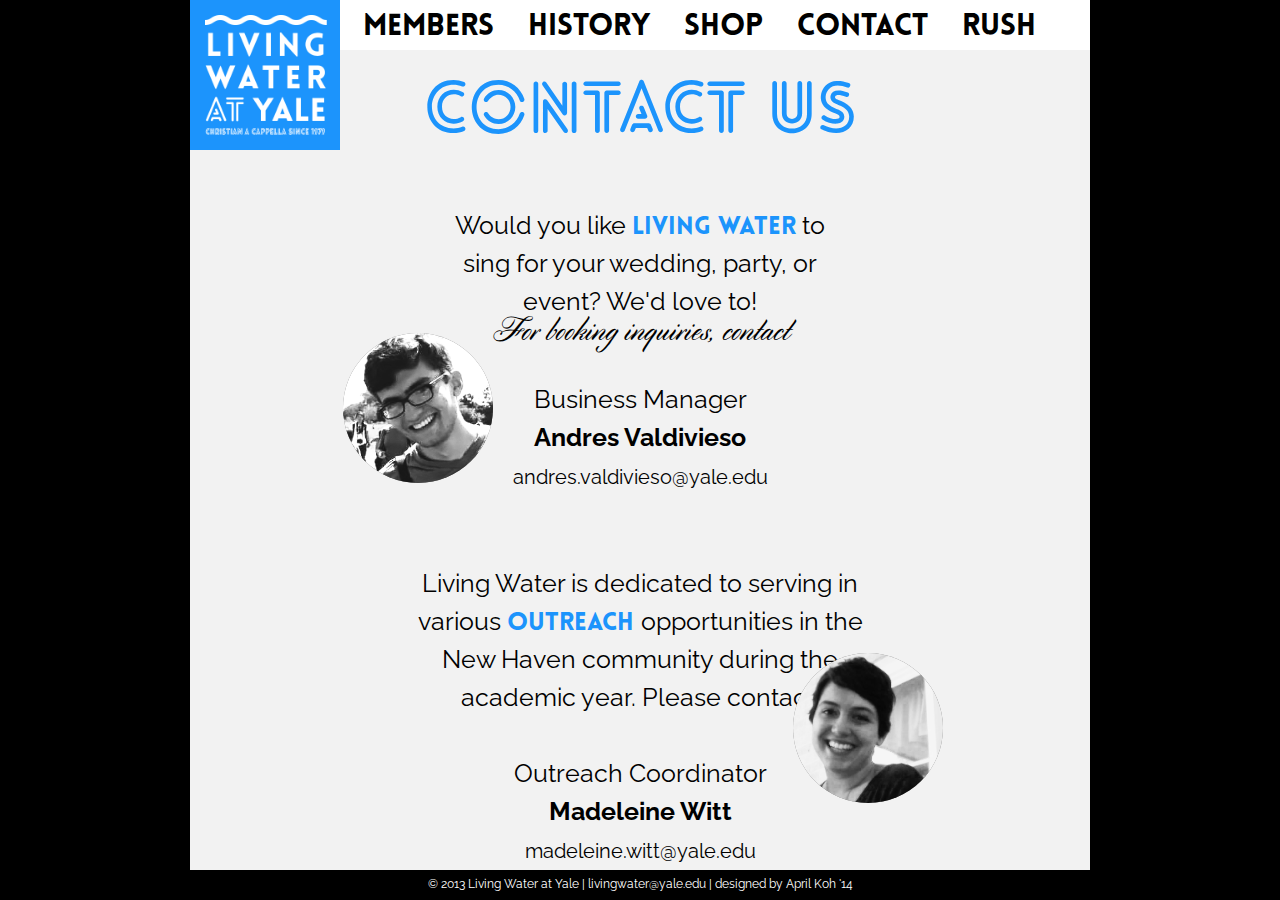
==== contact.html @ 41ec8b52 "added contact us" ====
<!DOCTYPE html>
	<head>
		<link href='http://fonts.googleapis.com/css?family=Raleway:400,300,200,700' rel='stylesheet' type='text/css'>
		<link href='http://fonts.googleapis.com/css?family=Sintony:400,700|Metrophobic' rel='stylesheet' type='text/css'>
		<link href="contact.css" rel="stylesheet" type="text/css">
		<meta charset="utf-8">
		<title> Living Water | Yale's Christian A Cappella Group </title>
		<meta content= "Official website of Living Water, Yale's Christian A Cappella Group Established 1979. Members, photos, calendar, contact, shop.">
		<meta content="Christian a cappella, Yale, music, Christian, official, Living Water" name= "keywords">
		<link rel="shortcut icon" href="lwicon.ico">

		
	</head>

	<body>
		<div class="container">
			
		<div class="mainnav">
			<ul>
			<li class="first"><a href="index.html">home</a></li>
			<li class="otherlinks"><a href="members.html">members</a></li>
			<li class="otherlinks"><a href="history.html">history</a></li>
			<li class="otherlinks"><a href="shop.html">shop</a></li>
			<li class="otherlinks"><a href="contact.html">contact</a></li>
			<li class="otherlinks"><a href="rush.html">rush</a></li>
			</ul>
		<div class="logo">
				<div id="logobackground">
				</div>
				<div class="livingwaterlogo">
				<a href="index.html"><img src= "livingwaterlogovector.png" height= "150px" width= "150px" border="0px"></a>
				</div>
			</div>
		</div>
		
		<div class = "history-title">
			<span id="blue-title">CONTACT US</span></div>
		
		<div class = "contact-inquiries">
			<span id="would-you-like">Would you like <span id = "lw"> Living Water</span> to sing for your wedding, party, or event? We'd love to!<br> </span>For booking inquiries, contact <br><br><span id="would-you-like">Business Manager<br><span id="andres">Andres Valdivieso</span><br><a href="mailto:andres.valdivieso@yale.edu"><span id = "email">andres.valdivieso@yale.edu</span></a></span>
		</div>

		<div class = "andres">
			<img class="figure" id="andres" src="andresvaldivieso.png">
		</div>
		
		<div class = "outreach">
		<span id="would-you-like">Living Water is dedicated to serving in various <span id = "lw">outreach </span> opportunities in the New Haven community during the academic year. Please contact:<br><br><span id="would-you-like">Outreach Coordinator<br><span id="andres">Madeleine Witt</span><br><a href="mailto:madeleine.witt@yale.edu"><span id="email">madeleine.witt@yale.edu</a></span></div>

		<div class = "madeleine">
			<img class = "figure2" src = "madeleinewitt.png">
		</div>


		<footer>
			<div id="footer-text">
				© 2013 Living Water at Yale | <a href="mailto: livingwater@yale.edu">livingwater@yale.edu</a> | designed by April Koh '14
			</div>
		</footer>
	</div>
</body>
---- contact.css ----
/* http://meyerweb.com/eric/tools/css/reset/ 
   v2.0 | 20110126
   License: none (public domain)
*/

html, body, div, span, applet, object, iframe,
h1, h2, h3, h4, h5, h6, p, blockquote, pre,
a, abbr, acronym, address, big, cite, code,
del, dfn, em, img, ins, kbd, q, s, samp,
small, strike, strong, sub, sup, tt, var,
b, u, i, center,
dl, dt, dd, ol, ul, li,
fieldset, form, label, legend,
table, caption, tbody, tfoot, thead, tr, th, td,
article, aside, canvas, details, embed, 
figure, figcaption, footer, header, hgroup, 
menu, nav, output, ruby, section, summary,
time, mark, audio, video {
	margin: 0;
	padding: 0;
	border: 0;
	font-size: 100%;
	font: inherit;
	vertical-align: baseline;
}
/* HTML5 display-role reset for older browsers */
article, aside, details, figcaption, figure, 
footer, header, hgroup, menu, nav, section {
	display: block;
}
body {
	line-height: 1;
}
ol, ul {
	list-style: none;
}
blockquote, q {
	quotes: none;
}
blockquote:before, blockquote:after,
q:before, q:after {
	content: '';
	content: none;
}
table {
	border-collapse: collapse;
	border-spacing: 0;
}


@font-face
{
	font-family: Lovelo_Black;
	src: url('Lovelo_Black.otf')
}

@font-face
{
	font-family: Lovelo_Line_Light;
	src: url('Lovelo_Line_Light.otf');
	font-weight: bold;
}

@font-face
{
	font-family: Lovelo_Line_Bold;
	src: url('Lovelo_Line_Bold.otf');
}

@font-face
{
	font-family: Cylburn;
	src: url('Cylburn.ttf');

}

body {
 	text-align: center;
 	width: 900px;
 	margin: 0 auto;
 	background-color: #000000;

}

.container {
	width: 900px;
	height: 900px;
	margin-left: auto;
	margin-right: auto;
	position: absolute;
	background-color: #F2F2F2;
	z-index: 0;

/*	border-left: 3px solid #A0A2A3;
 	border-right: 3px solid #A0A2A3;*/
}

.logo {
	position: absolute;
	top: 0px;
	left: 0px;
	width: 150px;
	height: 150px;
	z-index: 500;
	border: 0px;
}

#logobackground {
	position: absolute;
	left: 0px;
	top: 0px;
	z-index: 500;
	background-color: #1C94FC;
	width:  150px;
	height: 150px;
}

.livingwaterlogo {
	position: absolute;
	left:0px;
	top: 0px;
	z-index: 600;
	width: 150px;
	height: 150px;
	border: 0px;
}

.mainnav {
	position: fixed;
	top: 0px;
	height: 50px;
/*	left: auto;
	right: auto;*/
	width: 900px;
	background-color: #fff;
	z-index: 200;
	text-transform: uppercase;
}

.mainnav ul {
	padding-left: 0;
	list-style-type: none;
	margin: 13px 0px 13px;
	background-color: transparent;
	text-align: center;
	max-height: 50px;
	max-width: 900px;
	font-family: 'Lovelo_Black', 'Sintony';
	font-weight: normal;
	font-size: 30px;
}

.mainnav ul li.first {
 	margin-left: 0;
	list-style: none;
 	display: inline;
 	padding-left: 0px;
 }

.mainnav li.otherlinks {
	display: inline;
	padding-left: 25px;
	margin: 0;
}
.mainnav a {
	text-decoration: none;
	color: #000000;
}

.mainnav ul a:hover {
	color: #1C94FC;
}

.photos {
	margin: 10px auto;
	width: 650px;
	overflow-x: scroll;
	overflow-y: hidden;
}

.photos ul {
	width: 1050px;
	height: 300px;
	list-style: none;
}

.photos img {
	width: 250px;
	float: left;
	margin: 10px 5px;
		-o-box-shadow:   10px #555;
	 -icab-box-shadow:   10px #555;
	-khtml-box-shadow:   10px #555;
	  -moz-box-shadow:   10px #555;
   -webkit-box-shadow:   10px #555;
	       box-shadow:   10px #555;
}


img.livingwaterlogo a:hover {
	border-bottom: none;
}

footer {
	display: block;
	width: 900px;
	background-color: #000000;
	height: 30px;
	position: absolute;
	bottom: 0px;
}

#footer-text {
	margin-top: 8px;
	font-family: 'Raleway';
	color: white;
	font-size: 12px;
}

#footer-text a {
	text-decoration: none;
	color: white;
}

.history-title {
	text-align: center;
	margin-top: 90px;
	margin-bottom: 0px;
	font-family: 'Lovelo_Line_Bold', 'Sintony';
	font-size: 70px;
	font-color: #000000;
	line-height: 50px;
}

.history {
	font-family: Raleway;
	font-size: 30px;
	margin: 20px auto;
	width: 700px;
}

#blue-title {
	color: #1C94FC;
}


#footnote {
	font-size: 13px;
}

.contact-inquiries {
	font-size: 40px;
	font-family: Cylburn, 'Pinyon Script';
	width: 400px;
	line-height: 30px;
	margin: 70px auto 10px;
	text-align: center;
	color: #000;
}

a {
	color: #000;
	text-decoration: none;
}

.outreach {
	font-size: 40px;
	font-family: Cylburn, 'Pinyon Script';
	width: 450px;
	line-height: 30px;
	margin: 70px auto 0px;
	text-align: center;
	color: #000;
}

#would-you-like {
	font-size: 25px;
	font-family: 'Raleway';
	color: #000;
}

#lw {
	font-family: Lovelo_Black;
	color: #1C94FC;
}

#andres {
	color: #000;
	font-weight: bold;

}

#email {
	font-size: 20px;
	line-height: 20px;
}

.figure {
	z-index: 4;
	position: absolute;
	top: 330px;
	left: 150px;
	border: 0px;
	-webkit-border-radius: 50%;
	-moz-border-radius: 50%;
	-ms-border-radius: 50%;
	-o-border-radius: 50%;
	border-radius: 50%;
	-webkit-box-shadow: inset 0 1px 50px #000;
	-moz-box-shadow: inset 0 1px 50px #000;
	box-shadow: inset 0 1px 50px #000;
	display: inline;
	height: 150px;
	-webkit-filter: grayscale(100%);
	-moz-filter: grayscale(100%);
	filter: url("data:image/svg+xml;utf8,<svg xmlns=\'http://www.w3.org/2000/svg\'><filter id=\'grayscale\'><feColorMatrix type=\'matrix\' values=\'0.3333 0.3333 0.3333 0 0 0.3333 0.3333 0.3333 0 0 0.3333 0.3333 0.3333 0 0 0 0 0 1 0\'/></filter></svg>#grayscale"); /* Firefox 3.5+ */
	filter: grayscale(100%);
	margin: 3px;
	-webkit-transition: -webkit-filter 0.2s ease-in-out;
	-moz-transition: -moz-filter 0.2s ease-in-out;
	transition: filter 0.2s ease-in-out;
	width: 150px;
	-webkit-transform: rotateX(0deg) rotateY(0deg);
	-webkit-transform-style: preserve-3d;
	-webkit-backface-visibility: hidden;
	-moz-transform: rotateX(0deg) rotateY(0deg);
	-moz-transform-style: preserve-3d;
	-moz-backface-visibility: hidden;
}

.figure2 {
	z-index: 4;
	position: absolute;
	top: 650px;
	left: 600px;
	border: 0px;
	-webkit-border-radius: 50%;
	-moz-border-radius: 50%;
	-ms-border-radius: 50%;
	-o-border-radius: 50%;
	border-radius: 50%;
	-webkit-box-shadow: inset 0 1px 50px #000;
	-moz-box-shadow: inset 0 1px 50px #000;
	box-shadow: inset 0 1px 50px #000;
	display: inline;
	height: 150px;
	-webkit-filter: grayscale(100%);
	-moz-filter: grayscale(100%);
	filter: url("data:image/svg+xml;utf8,<svg xmlns=\'http://www.w3.org/2000/svg\'><filter id=\'grayscale\'><feColorMatrix type=\'matrix\' values=\'0.3333 0.3333 0.3333 0 0 0.3333 0.3333 0.3333 0 0 0.3333 0.3333 0.3333 0 0 0 0 0 1 0\'/></filter></svg>#grayscale"); /* Firefox 3.5+ */
	filter: grayscale(100%);
	margin: 3px;
	-webkit-transition: -webkit-filter 0.2s ease-in-out;
	-moz-transition: -moz-filter 0.2s ease-in-out;
	transition: filter 0.2s ease-in-out;
	width: 150px;
	-webkit-transform: rotateX(0deg) rotateY(0deg);
	-webkit-transform-style: preserve-3d;
	-webkit-backface-visibility: hidden;
	-moz-transform: rotateX(0deg) rotateY(0deg);
	-moz-transform-style: preserve-3d;
	-moz-backface-visibility: hidden;
}
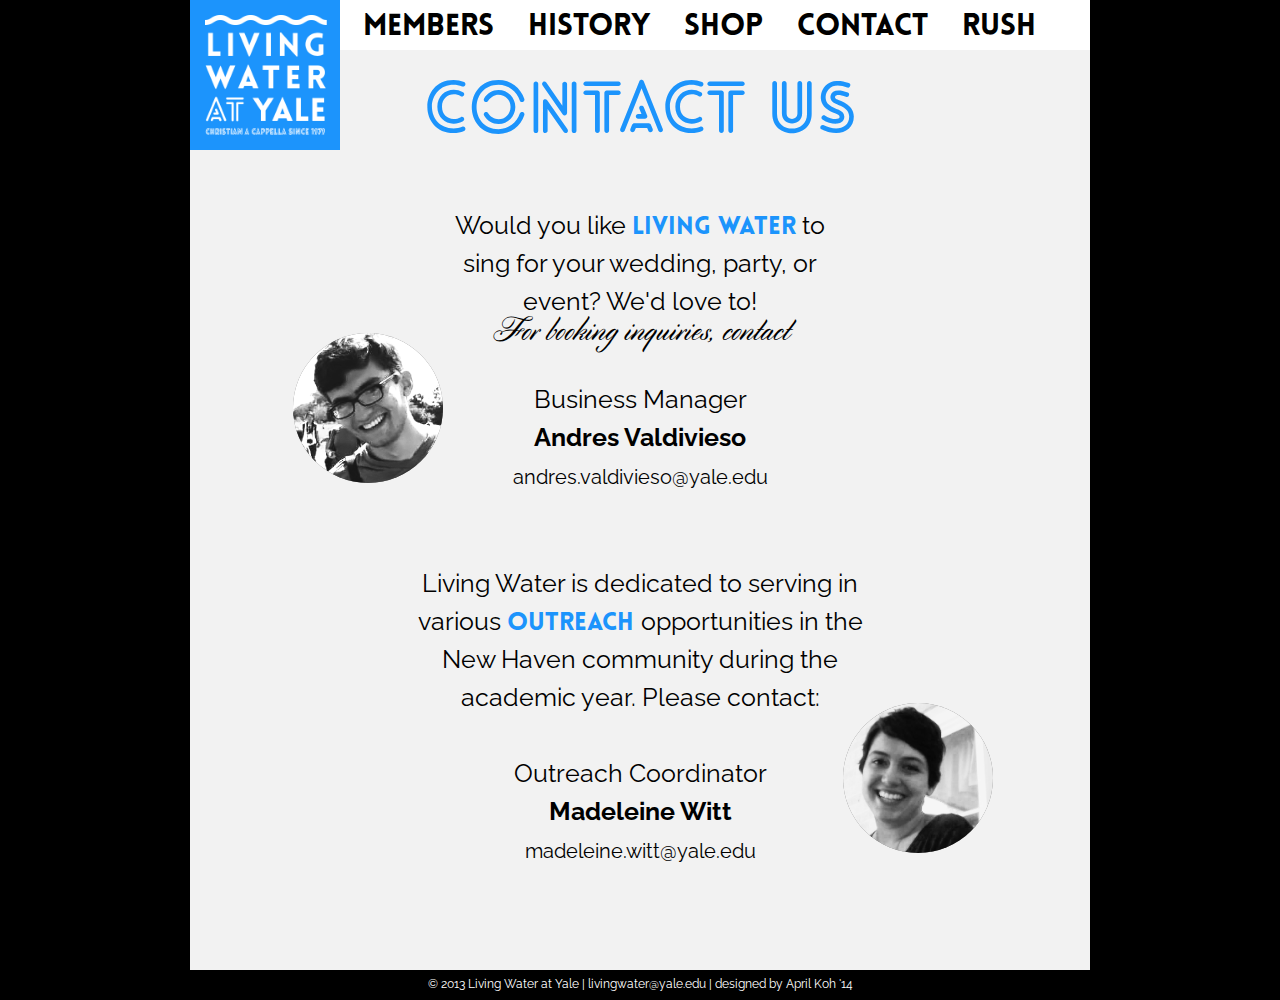
==== commit addfad42: "hello" ====
--- a/contact.html
+++ b/contact.html
@@ -2,6 +2,7 @@
 	<head>
 		<link href='http://fonts.googleapis.com/css?family=Raleway:400,300,200,700' rel='stylesheet' type='text/css'>
 		<link href='http://fonts.googleapis.com/css?family=Sintony:400,700|Metrophobic' rel='stylesheet' type='text/css'>
+		<link href='http://fonts.googleapis.com/css?family=Pinyon+Script' rel='stylesheet' type='text/css'>
 		<link href="contact.css" rel="stylesheet" type="text/css">
 		<meta charset="utf-8">
 		<title> Living Water | Yale's Christian A Cappella Group </title>
--- a/contact.css
+++ b/contact.css
@@ -84,7 +84,7 @@
 
 .container {
 	width: 900px;
-	height: 900px;
+	height: 1000px;
 	margin-left: auto;
 	margin-right: auto;
 	position: absolute;
@@ -299,7 +299,7 @@
 	z-index: 4;
 	position: absolute;
 	top: 330px;
-	left: 150px;
+	left: 100px;
 	border: 0px;
 	-webkit-border-radius: 50%;
 	-moz-border-radius: 50%;
@@ -331,8 +331,8 @@
 .figure2 {
 	z-index: 4;
 	position: absolute;
-	top: 650px;
-	left: 600px;
+	top: 700px;
+	left: 650px;
 	border: 0px;
 	-webkit-border-radius: 50%;
 	-moz-border-radius: 50%;
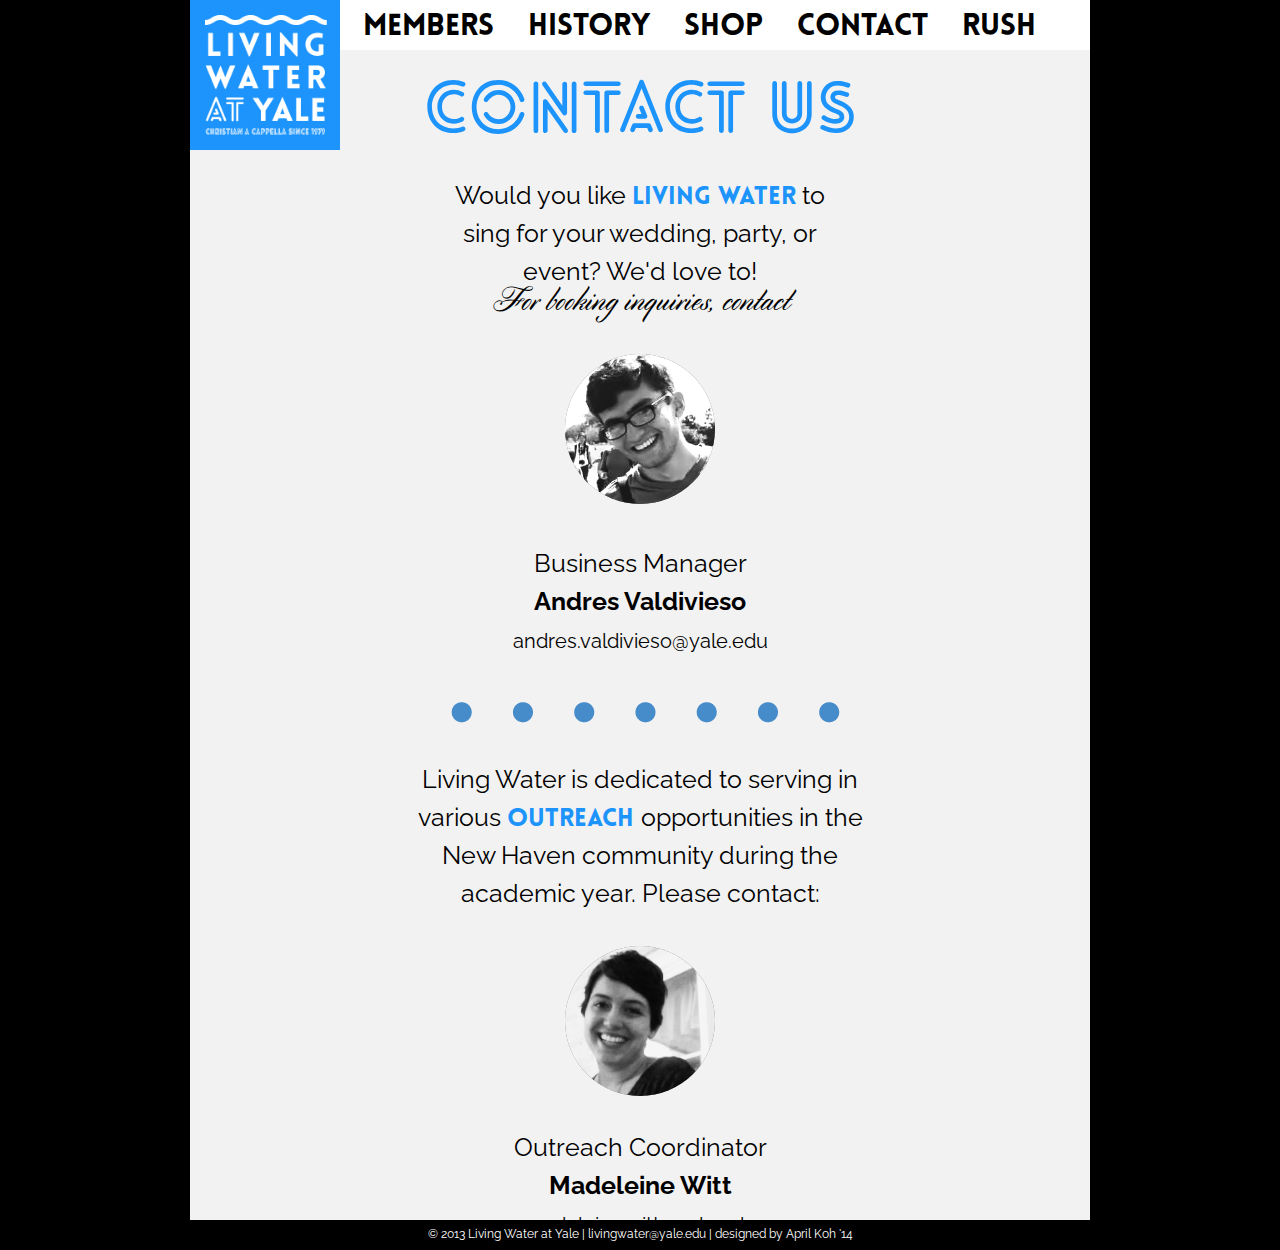
==== commit 1079a9ed: "cleaned page" ====
--- a/contact.html
+++ b/contact.html
@@ -38,19 +38,18 @@
 			<span id="blue-title">CONTACT US</span></div>
 		
 		<div class = "contact-inquiries">
-			<span id="would-you-like">Would you like <span id = "lw"> Living Water</span> to sing for your wedding, party, or event? We'd love to!<br> </span>For booking inquiries, contact <br><br><span id="would-you-like">Business Manager<br><span id="andres">Andres Valdivieso</span><br><a href="mailto:andres.valdivieso@yale.edu"><span id = "email">andres.valdivieso@yale.edu</span></a></span>
+			<span id="would-you-like">Would you like <span id = "lw"> Living Water</span> to sing for your wedding, party, or event? We'd love to!<br> </span>For booking inquiries, contact <br>	<div class = "andres">
+			<img class="figure" id="andres" src="andresvaldivieso.png">
+		</div><span id="would-you-like">Business Manager<br><span id="andres">Andres Valdivieso</span><br><a href="mailto:andres.valdivieso@yale.edu"><span id = "email">andres.valdivieso@yale.edu</span></a></span>
 		</div>
-
-		<div class = "andres">
-			<img class="figure" id="andres" src="andresvaldivieso.png">
-		</div>
+		<div class = "line"><img src="line.png"></div>
 		
 		<div class = "outreach">
-		<span id="would-you-like">Living Water is dedicated to serving in various <span id = "lw">outreach </span> opportunities in the New Haven community during the academic year. Please contact:<br><br><span id="would-you-like">Outreach Coordinator<br><span id="andres">Madeleine Witt</span><br><a href="mailto:madeleine.witt@yale.edu"><span id="email">madeleine.witt@yale.edu</a></span></div>
-
+		<span id="would-you-like">Living Water is dedicated to serving in various <span id = "lw">outreach </span> opportunities in the New Haven community during the academic year. Please contact:<br>
 		<div class = "madeleine">
 			<img class = "figure2" src = "madeleinewitt.png">
-		</div>
+		</div><span id="would-you-like">Outreach Coordinator<br><span id="andres">Madeleine Witt</span><br><a href="mailto:madeleine.witt@yale.edu"><span id="email">madeleine.witt@yale.edu</a></span></div>
+
 
 
 		<footer>
--- a/contact.css
+++ b/contact.css
@@ -84,7 +84,7 @@
 
 .container {
 	width: 900px;
-	height: 1000px;
+	height: 1250px;
 	margin-left: auto;
 	margin-right: auto;
 	position: absolute;
@@ -253,7 +253,7 @@
 	font-family: Cylburn, 'Pinyon Script';
 	width: 400px;
 	line-height: 30px;
-	margin: 70px auto 10px;
+	margin: 40px auto 10px;
 	text-align: center;
 	color: #000;
 }
@@ -268,7 +268,7 @@
 	font-family: Cylburn, 'Pinyon Script';
 	width: 450px;
 	line-height: 30px;
-	margin: 70px auto 0px;
+	margin: 20px auto 0px;
 	text-align: center;
 	color: #000;
 }
@@ -280,7 +280,7 @@
 }
 
 #lw {
-	font-family: Lovelo_Black;
+	font-family: Lovelo_Black, 'Sintony';
 	color: #1C94FC;
 }
 
@@ -297,9 +297,6 @@
 
 .figure {
 	z-index: 4;
-	position: absolute;
-	top: 330px;
-	left: 100px;
 	border: 0px;
 	-webkit-border-radius: 50%;
 	-moz-border-radius: 50%;
@@ -315,7 +312,7 @@
 	-moz-filter: grayscale(100%);
 	filter: url("data:image/svg+xml;utf8,<svg xmlns=\'http://www.w3.org/2000/svg\'><filter id=\'grayscale\'><feColorMatrix type=\'matrix\' values=\'0.3333 0.3333 0.3333 0 0 0.3333 0.3333 0.3333 0 0 0.3333 0.3333 0.3333 0 0 0 0 0 1 0\'/></filter></svg>#grayscale"); /* Firefox 3.5+ */
 	filter: grayscale(100%);
-	margin: 3px;
+	margin: 30px;
 	-webkit-transition: -webkit-filter 0.2s ease-in-out;
 	-moz-transition: -moz-filter 0.2s ease-in-out;
 	transition: filter 0.2s ease-in-out;
@@ -330,9 +327,6 @@
 
 .figure2 {
 	z-index: 4;
-	position: absolute;
-	top: 700px;
-	left: 650px;
 	border: 0px;
 	-webkit-border-radius: 50%;
 	-moz-border-radius: 50%;
@@ -348,7 +342,7 @@
 	-moz-filter: grayscale(100%);
 	filter: url("data:image/svg+xml;utf8,<svg xmlns=\'http://www.w3.org/2000/svg\'><filter id=\'grayscale\'><feColorMatrix type=\'matrix\' values=\'0.3333 0.3333 0.3333 0 0 0.3333 0.3333 0.3333 0 0 0.3333 0.3333 0.3333 0 0 0 0 0 1 0\'/></filter></svg>#grayscale"); /* Firefox 3.5+ */
 	filter: grayscale(100%);
-	margin: 3px;
+	margin: 30px;
 	-webkit-transition: -webkit-filter 0.2s ease-in-out;
 	-moz-transition: -moz-filter 0.2s ease-in-out;
 	transition: filter 0.2s ease-in-out;
@@ -361,3 +355,6 @@
 	-moz-backface-visibility: hidden;
 }
 
+.line {
+	margin: 30px;
+}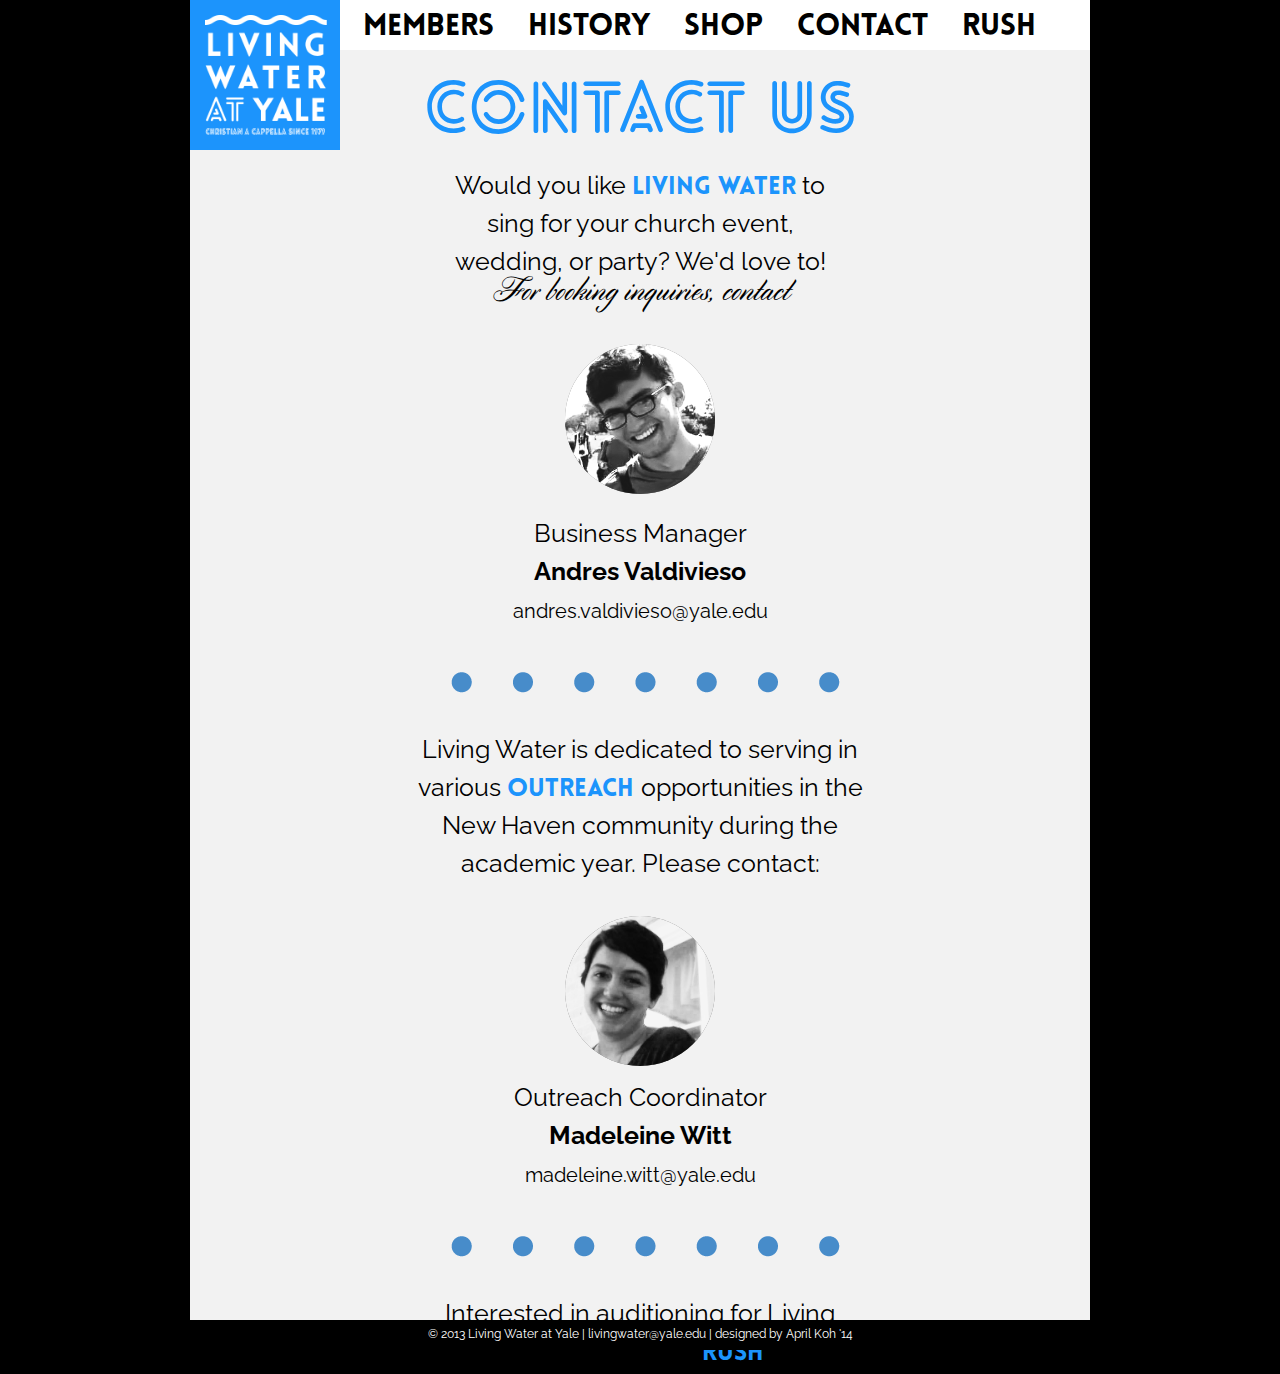
==== commit efb2704d: "done" ====
--- a/contact.html
+++ b/contact.html
@@ -15,7 +15,8 @@
 
 	<body>
 		<div class="container">
-			
+
+<!-- this is all of the code for the fixed logo and navigation bar -->
 		<div class="mainnav">
 			<ul>
 			<li class="first"><a href="index.html">home</a></li>
@@ -25,31 +26,70 @@
 			<li class="otherlinks"><a href="contact.html">contact</a></li>
 			<li class="otherlinks"><a href="rush.html">rush</a></li>
 			</ul>
+
 		<div class="logo">
-				<div id="logobackground">
-				</div>
-				<div class="livingwaterlogo">
+
+			<div id="logobackground">
+			</div>
+				
+			<div class="livingwaterlogo">
 				<a href="index.html"><img src= "livingwaterlogovector.png" height= "150px" width= "150px" border="0px"></a>
-				</div>
 			</div>
+			
+		</div>
+
+		</div>
+<!-- end of fixed bar -->
+		
+
+
+
+		
+		<div class = "history-title">
+			<span id="blue-title">CONTACT US</span>
 		</div>
 		
-		<div class = "history-title">
-			<span id="blue-title">CONTACT US</span></div>
-		
 		<div class = "contact-inquiries">
-			<span id="would-you-like">Would you like <span id = "lw"> Living Water</span> to sing for your wedding, party, or event? We'd love to!<br> </span>For booking inquiries, contact <br>	<div class = "andres">
+			<span id="would-you-like">Would you like <span id = "lw"> Living Water</span> to sing for your church event, wedding, or party? We'd love to!<br> 
+			</span>
+
+			For booking inquiries, contact <br>	
+
+<!-- change image of biz (replace only the image _______.png in img src) -->
+			<div class = "andres">
 			<img class="figure" id="andres" src="andresvaldivieso.png">
-		</div><span id="would-you-like">Business Manager<br><span id="andres">Andres Valdivieso</span><br><a href="mailto:andres.valdivieso@yale.edu"><span id = "email">andres.valdivieso@yale.edu</span></a></span>
+			</div><span id="would-you-like">Business Manager<br>
+
+<!-- change name of biz-->
+			<span id="andres">Andres Valdivieso</span><br>
+<!-- change email of biz -->
+			<a href="mailto:andres.valdivieso@yale.edu"><span id = "email">andres.valdivieso@yale.edu</span></a></span>
 		</div>
-		<div class = "line"><img src="line.png"></div>
-		
+
+	<div class = "line"><img src="line.png">
+	</div>
+
 		<div class = "outreach">
-		<span id="would-you-like">Living Water is dedicated to serving in various <span id = "lw">outreach </span> opportunities in the New Haven community during the academic year. Please contact:<br>
-		<div class = "madeleine">
-			<img class = "figure2" src = "madeleinewitt.png">
-		</div><span id="would-you-like">Outreach Coordinator<br><span id="andres">Madeleine Witt</span><br><a href="mailto:madeleine.witt@yale.edu"><span id="email">madeleine.witt@yale.edu</a></span></div>
+			<span id="would-you-like">Living Water is dedicated to serving in various <span id = "lw">outreach </span> opportunities in the New Haven community during the academic year. Please contact:<br>
 
+<!-- change picture of outreach (replace .png file) -->
+			<div class = "madeleine">
+				<img class = "figure2" src = "madeleinewitt.png">
+			</div>
+
+			<span id="would-you-like">Outreach Coordinator<br>
+
+<!-- replace name of Outreach -->
+			<span id="andres">Madeleine Witt</span><br>
+
+<!-- replace email address of Outreach -->
+			<a href="mailto:madeleine.witt@yale.edu"><span id="email">madeleine.witt@yale.edu</a></span>
+		</div>
+
+	<div class = "line"><img src="line.png">
+	</div>
+
+		<div class = "interested"><span id="would-you-like">Interested in auditioning for Living Water? Check out our <span id="lw"> <a href="rush.html">rush</a> </span> page!</div>
 
 
 		<footer>
--- a/contact.css
+++ b/contact.css
@@ -82,9 +82,13 @@
 
 }
 
+a:hover {
+	color: #1C94FC;
+}
+
 .container {
 	width: 900px;
-	height: 1250px;
+	height: 1350px;
 	margin-left: auto;
 	margin-right: auto;
 	position: absolute;
@@ -253,7 +257,7 @@
 	font-family: Cylburn, 'Pinyon Script';
 	width: 400px;
 	line-height: 30px;
-	margin: 40px auto 10px;
+	margin: 30px auto 10px;
 	text-align: center;
 	color: #000;
 }
@@ -312,7 +316,7 @@
 	-moz-filter: grayscale(100%);
 	filter: url("data:image/svg+xml;utf8,<svg xmlns=\'http://www.w3.org/2000/svg\'><filter id=\'grayscale\'><feColorMatrix type=\'matrix\' values=\'0.3333 0.3333 0.3333 0 0 0.3333 0.3333 0.3333 0 0 0.3333 0.3333 0.3333 0 0 0 0 0 1 0\'/></filter></svg>#grayscale"); /* Firefox 3.5+ */
 	filter: grayscale(100%);
-	margin: 30px;
+	margin: 30px auto 10px;
 	-webkit-transition: -webkit-filter 0.2s ease-in-out;
 	-moz-transition: -moz-filter 0.2s ease-in-out;
 	transition: filter 0.2s ease-in-out;
@@ -342,7 +346,7 @@
 	-moz-filter: grayscale(100%);
 	filter: url("data:image/svg+xml;utf8,<svg xmlns=\'http://www.w3.org/2000/svg\'><filter id=\'grayscale\'><feColorMatrix type=\'matrix\' values=\'0.3333 0.3333 0.3333 0 0 0.3333 0.3333 0.3333 0 0 0.3333 0.3333 0.3333 0 0 0 0 0 1 0\'/></filter></svg>#grayscale"); /* Firefox 3.5+ */
 	filter: grayscale(100%);
-	margin: 30px;
+	margin: 30px auto 10px;
 	-webkit-transition: -webkit-filter 0.2s ease-in-out;
 	-moz-transition: -moz-filter 0.2s ease-in-out;
 	transition: filter 0.2s ease-in-out;
@@ -357,4 +361,21 @@
 
 .line {
 	margin: 30px;
-}+}
+
+.interested {
+	font-size: 40px;
+	font-family: Cylburn, 'Pinyon Script';
+	width: 450px;
+	line-height: 30px;
+	margin: 20px auto 0px;
+	text-align: center;
+	color: #000;
+}
+
+.interested a{
+	color: #1C94FC;
+}
+
+.interested a:hover {
+	color: #000;